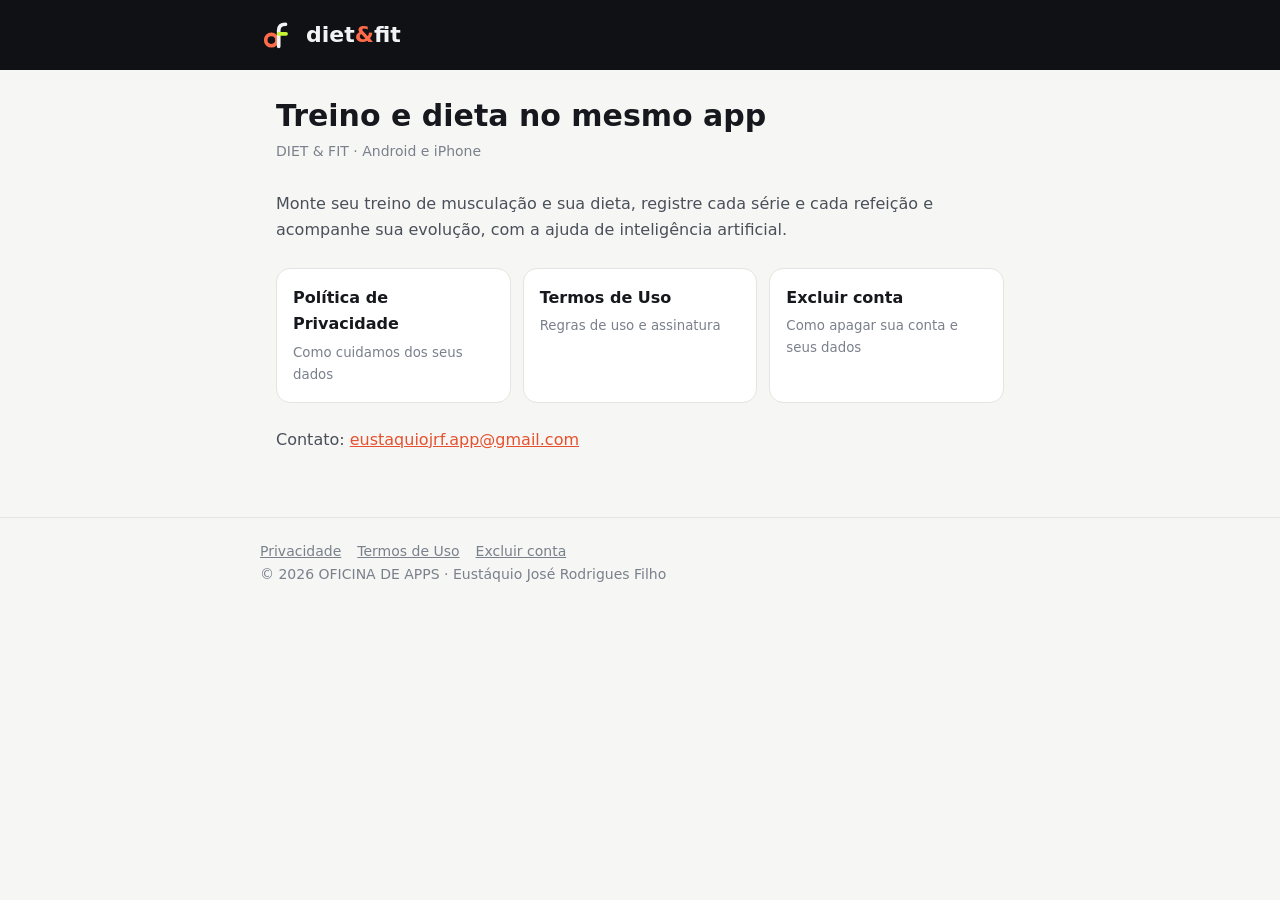
==== index.html @ 3943a78d "Site: privacidade, termos e exclusão de conta Co-Authored-By: Claude Opus 5.5 <noreply@anthropic.com" ====
<!doctype html>
<html lang="pt-BR">
<head>
<meta charset="utf-8">
<meta name="viewport" content="width=device-width, initial-scale=1">
<title>DIET &amp; FIT</title>
<link rel="icon" href="favicon.png">
<link rel="stylesheet" href="estilo.css">
</head>
<body>
<header><div class="in"><a href="./"><svg width="34" height="34" viewBox="0 0 120 120" aria-hidden="true"><circle cx="40" cy="78" r="20" fill="none" stroke="#FF6B4A" stroke-width="13"/><path d="M66 100 L66 44 Q66 22 90 22" fill="none" stroke="#F2F3F5" stroke-width="13" stroke-linecap="round"/><line x1="66" y1="56" x2="92" y2="56" stroke="#C6F432" stroke-width="13" stroke-linecap="round"/></svg><b>diet<span>&amp;</span>fit</b></a></div></header>
<main>
<h1>Treino e dieta no mesmo app</h1>
<p class="meta">DIET &amp; FIT · Android e iPhone</p>
<p>Monte seu treino de musculação e sua dieta, registre cada série e cada refeição e acompanhe sua evolução, com a ajuda de inteligência artificial.</p>
<div class="grid">
<a href="privacidade.html">Política de Privacidade<small>Como cuidamos dos seus dados</small></a>
<a href="termos.html">Termos de Uso<small>Regras de uso e assinatura</small></a>
<a href="excluir-conta.html">Excluir conta<small>Como apagar sua conta e seus dados</small></a>
</div>
<p>Contato: <a href="mailto:eustaquiojrf.app@gmail.com">eustaquiojrf.app@gmail.com</a></p>
</main>
<footer><div class="in"><a href="privacidade.html">Privacidade</a><a href="termos.html">Termos de Uso</a><a href="excluir-conta.html">Excluir conta</a><br>© 2026 OFICINA DE APPS · Eustáquio José Rodrigues Filho</div></footer>
</body>
</html>
---- estilo.css ----
:root{--bg:#F6F7F4;--card:#FFFFFF;--text:#16181D;--soft:#4A4F5A;--muted:#7A808C;--line:#E3E5E0;--fit:#7FA80F;--diet:#E5512F;--ink:#0F1115}
@media (prefers-color-scheme:dark){:root{--bg:#0F1115;--card:#171A20;--text:#F2F3F5;--soft:#C3C7CF;--muted:#8C929D;--line:#262A32;--fit:#C6F432;--diet:#FF6B4A}}
*{box-sizing:border-box}
body{margin:0;background:var(--bg);color:var(--text);font:16px/1.65 Inter,system-ui,-apple-system,"Segoe UI",Roboto,Arial,sans-serif}
header{background:#0F1115;padding:18px 16px}
header .in,main,footer .in{max-width:760px;margin:0 auto}
header a{display:flex;align-items:center;gap:12px;color:#F2F3F5;text-decoration:none;font:700 22px/1 "Space Grotesk",Inter,system-ui,sans-serif}
header a span{color:#FF6B4A}
main{padding:28px 16px 48px}
h1{font:700 30px/1.2 "Space Grotesk",Inter,system-ui,sans-serif;margin:0 0 6px}
.meta{color:var(--muted);font-size:14px;margin:0 0 28px}
h2{font:700 19px/1.3 "Space Grotesk",Inter,system-ui,sans-serif;margin:34px 0 8px;padding-top:4px}
h3{font-size:16px;margin:20px 0 4px}
p,li{color:var(--soft)}
strong{color:var(--text)}
ul,ol{padding-left:22px}
li{margin:4px 0}
a{color:var(--diet)}
.box{background:var(--card);border:1px solid var(--line);border-radius:14px;padding:16px 18px;margin:18px 0}
.box.fit{border-left:4px solid var(--fit)}
.box.diet{border-left:4px solid var(--diet)}
table{width:100%;border-collapse:collapse;margin:12px 0;font-size:15px}
th,td{text-align:left;padding:9px 10px;border-bottom:1px solid var(--line);vertical-align:top}
th{color:var(--text);font-weight:600}
td{color:var(--soft)}
.toc{columns:2;column-gap:28px;padding-left:20px}
@media (max-width:560px){.toc{columns:1}table{font-size:14px}}
footer{border-top:1px solid var(--line);padding:22px 16px;color:var(--muted);font-size:14px}
footer a{color:var(--muted);margin-right:16px}
.grid{display:grid;gap:12px;grid-template-columns:repeat(auto-fit,minmax(200px,1fr));margin:24px 0}
.grid a{display:block;background:var(--card);border:1px solid var(--line);border-radius:14px;padding:16px;text-decoration:none;color:var(--text);font-weight:600}
.grid a small{display:block;color:var(--muted);font-weight:400;margin-top:4px}
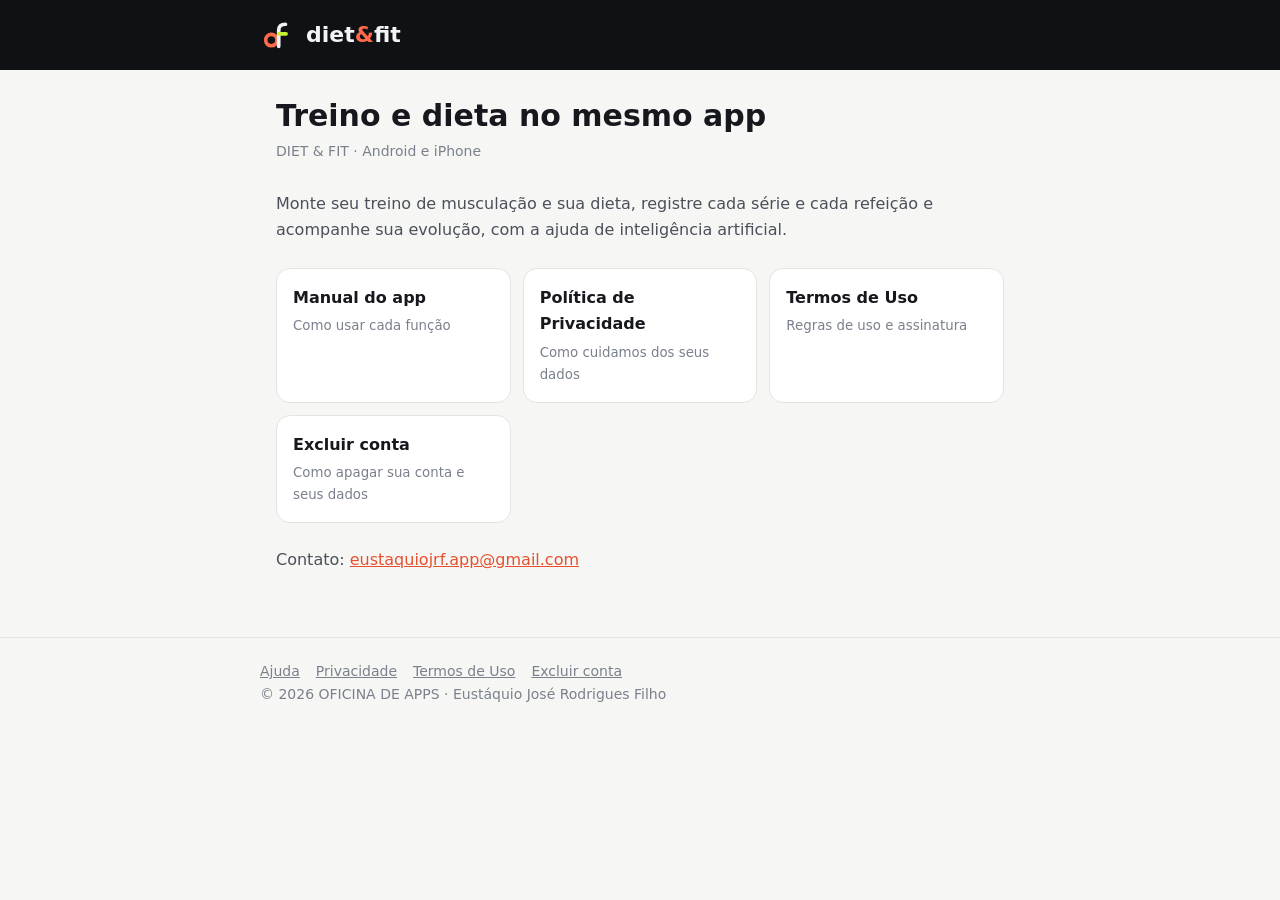
==== commit 0175a723: "Manual do app (ajuda.html) e link Ajuda no rodapé Co-Authored-By: Claude Opus 5.5 <noreply@anthropic" ====
--- a/index.html
+++ b/index.html
@@ -14,12 +14,13 @@
 <p class="meta">DIET &amp; FIT · Android e iPhone</p>
 <p>Monte seu treino de musculação e sua dieta, registre cada série e cada refeição e acompanhe sua evolução, com a ajuda de inteligência artificial.</p>
 <div class="grid">
+<a href="ajuda.html">Manual do app<small>Como usar cada função</small></a>
 <a href="privacidade.html">Política de Privacidade<small>Como cuidamos dos seus dados</small></a>
 <a href="termos.html">Termos de Uso<small>Regras de uso e assinatura</small></a>
 <a href="excluir-conta.html">Excluir conta<small>Como apagar sua conta e seus dados</small></a>
 </div>
 <p>Contato: <a href="mailto:eustaquiojrf.app@gmail.com">eustaquiojrf.app@gmail.com</a></p>
 </main>
-<footer><div class="in"><a href="privacidade.html">Privacidade</a><a href="termos.html">Termos de Uso</a><a href="excluir-conta.html">Excluir conta</a><br>© 2026 OFICINA DE APPS · Eustáquio José Rodrigues Filho</div></footer>
+<footer><div class="in"><a href="ajuda.html">Ajuda</a><a href="privacidade.html">Privacidade</a><a href="termos.html">Termos de Uso</a><a href="excluir-conta.html">Excluir conta</a><br>© 2026 OFICINA DE APPS · Eustáquio José Rodrigues Filho</div></footer>
 </body>
 </html>
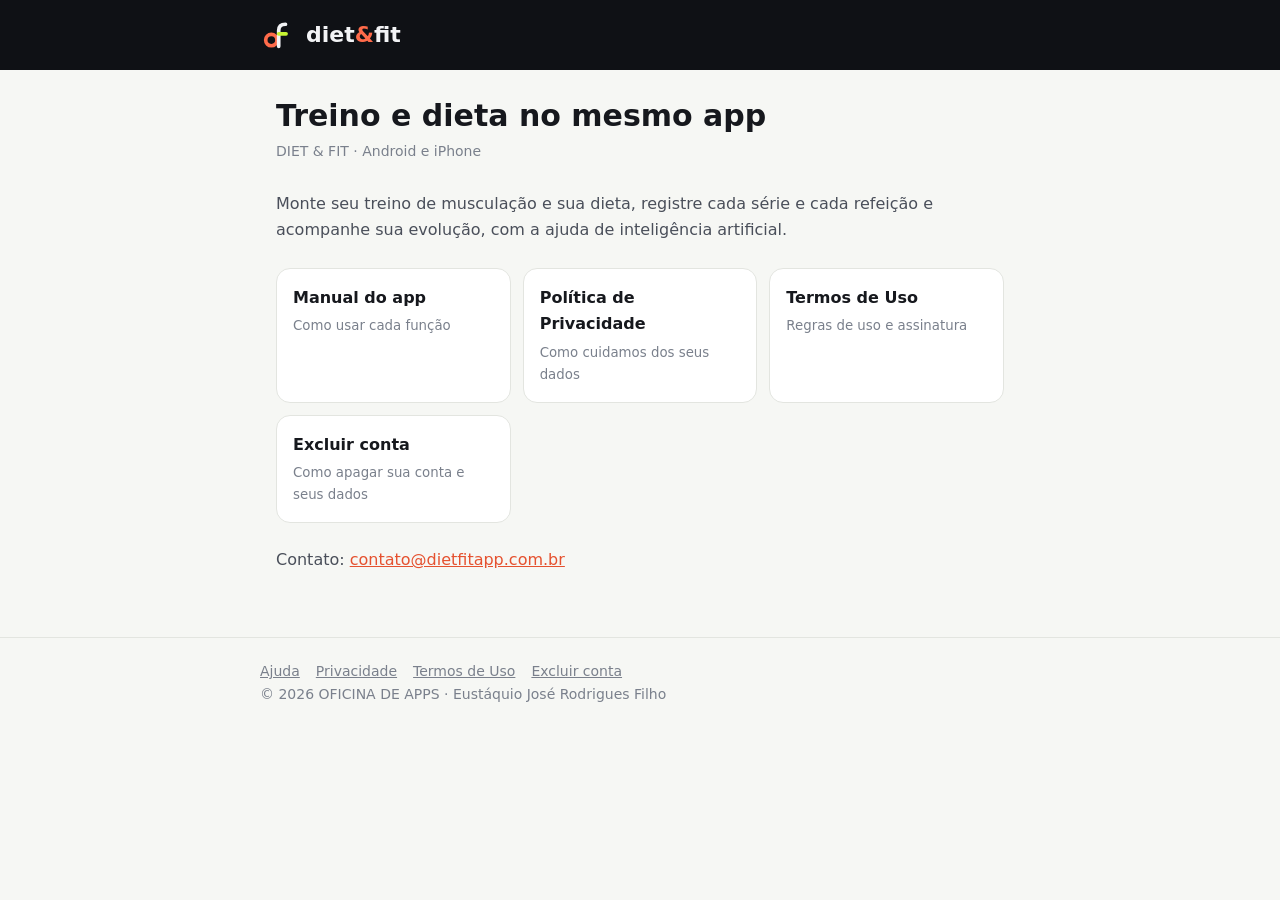
==== commit a66be8da: "E-mail de contato: contato@dietfitapp.com.br Co-Authored-By: Claude Opus 5.5 <noreply@anthropic.com>" ====
--- a/index.html
+++ b/index.html
@@ -19,7 +19,7 @@
 <a href="termos.html">Termos de Uso<small>Regras de uso e assinatura</small></a>
 <a href="excluir-conta.html">Excluir conta<small>Como apagar sua conta e seus dados</small></a>
 </div>
-<p>Contato: <a href="mailto:eustaquiojrf.app@gmail.com">eustaquiojrf.app@gmail.com</a></p>
+<p>Contato: <a href="mailto:contato@dietfitapp.com.br">contato@dietfitapp.com.br</a></p>
 </main>
 <footer><div class="in"><a href="ajuda.html">Ajuda</a><a href="privacidade.html">Privacidade</a><a href="termos.html">Termos de Uso</a><a href="excluir-conta.html">Excluir conta</a><br>© 2026 OFICINA DE APPS · Eustáquio José Rodrigues Filho</div></footer>
 </body>
